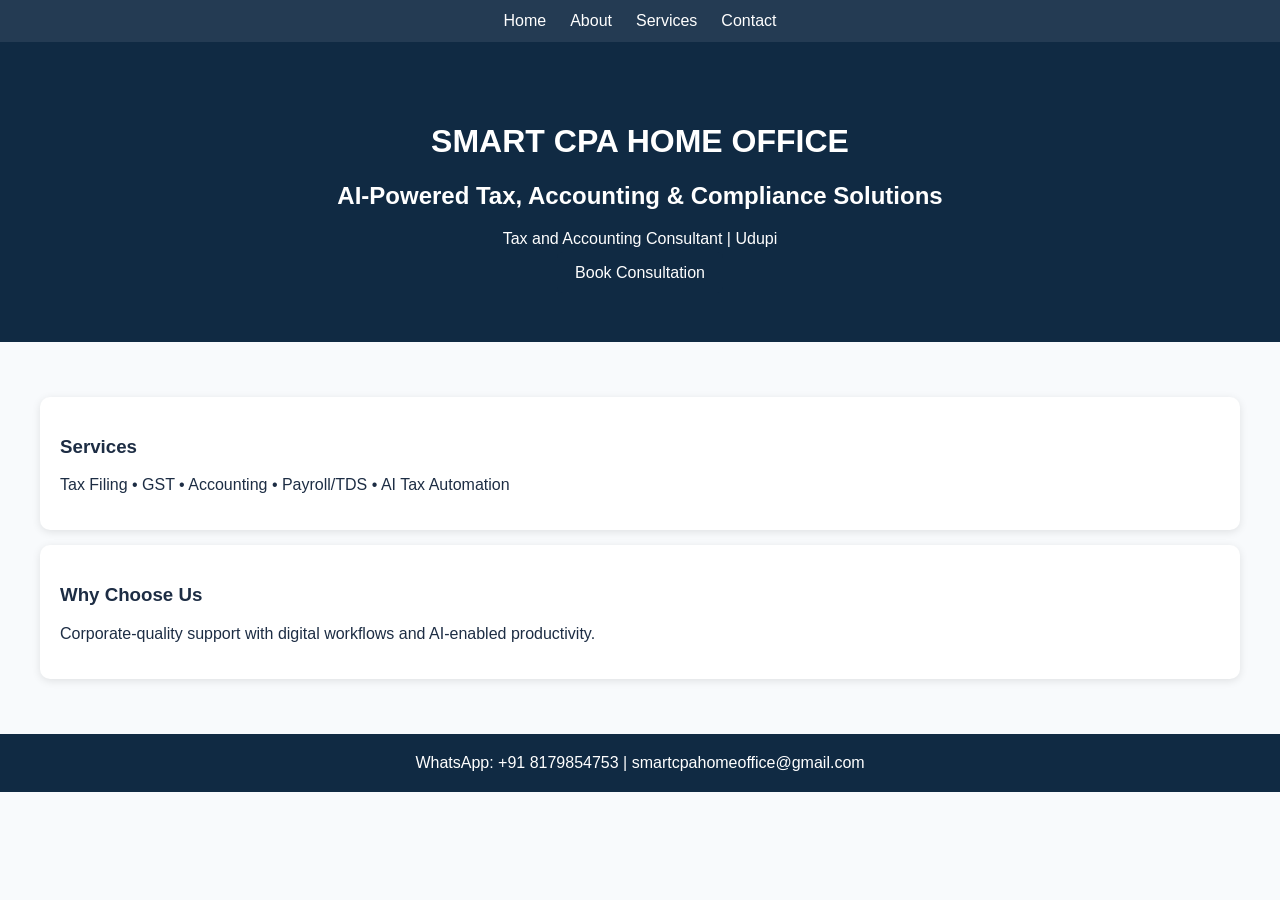
==== index.html @ eb000ee0 "Initial Smart CPA website upload Initial Smart CPA website upload" ====
<html><head><title>Smart CPA Home Office</title><link rel='stylesheet' href='style.css'></head>
<body><nav><a href='index.html'>Home</a><a href='about.html'>About</a><a href='services.html'>Services</a><a href='contact.html'>Contact</a></nav>
<header><h1>SMART CPA HOME OFFICE</h1><h2>AI‑Powered Tax, Accounting & Compliance Solutions</h2><p>Tax and Accounting Consultant | Udupi</p><a class='btn' href='contact.html'>Book Consultation</a></header>
<div class='container'>
<div class='card'><h3>Services</h3><p>Tax Filing • GST • Accounting • Payroll/TDS • AI Tax Automation</p></div>
<div class='card'><h3>Why Choose Us</h3><p>Corporate-quality support with digital workflows and AI-enabled productivity.</p></div>
</div><footer>WhatsApp: +91 8179854753 | smartcpahomeoffice@gmail.com</footer></body></html>
---- style.css ----
body{font-family:Arial,sans-serif;margin:0;color:#1d2d44;background:#f8fafc}
header{background:#102a43;color:white;padding:60px 30px;text-align:center}
nav{background:#243b53;padding:12px;text-align:center}
nav a{color:white;margin:0 12px;text-decoration:none}
.container{padding:40px}
.card{background:white;padding:20px;margin:15px 0;border-radius:10px;box-shadow:0 2px 8px rgba(0,0,0,.1)}
.btn{background:#102a43;color:white;padding:12px 18px;text-decoration:none;border-radius:6px}
footer{background:#102a43;color:white;padding:20px;text-align:center}
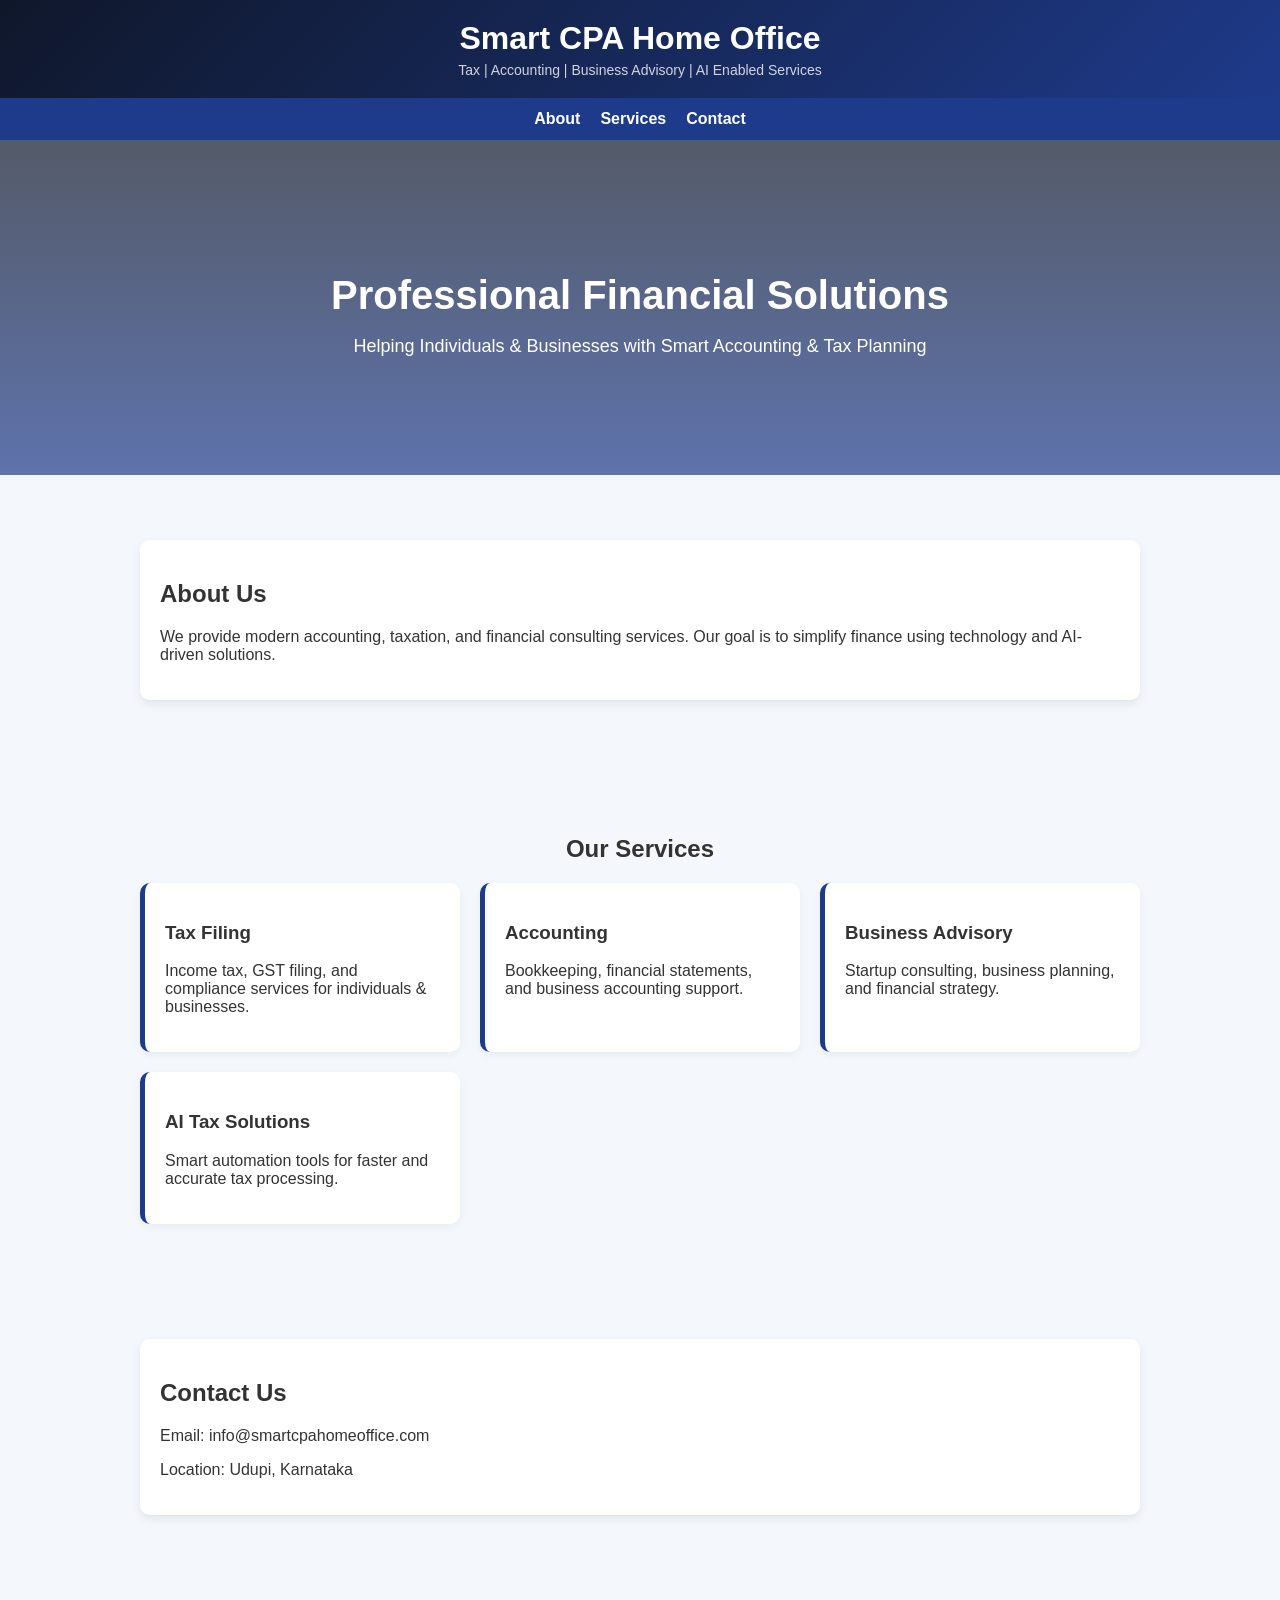
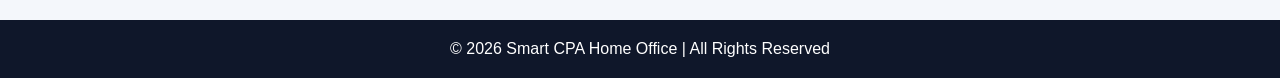
==== commit b8bcc99b: "Upgrade website design" ====
--- a/index.html
+++ b/index.html
@@ -1,7 +1,182 @@
-<html><head><title>Smart CPA Home Office</title><link rel='stylesheet' href='style.css'></head>
-<body><nav><a href='index.html'>Home</a><a href='about.html'>About</a><a href='services.html'>Services</a><a href='contact.html'>Contact</a></nav>
-<header><h1>SMART CPA HOME OFFICE</h1><h2>AI‑Powered Tax, Accounting & Compliance Solutions</h2><p>Tax and Accounting Consultant | Udupi</p><a class='btn' href='contact.html'>Book Consultation</a></header>
-<div class='container'>
-<div class='card'><h3>Services</h3><p>Tax Filing • GST • Accounting • Payroll/TDS • AI Tax Automation</p></div>
-<div class='card'><h3>Why Choose Us</h3><p>Corporate-quality support with digital workflows and AI-enabled productivity.</p></div>
-</div><footer>WhatsApp: +91 8179854753 | smartcpahomeoffice@gmail.com</footer></body></html>+<!DOCTYPE html>
+<html lang="en">
+<head>
+<meta charset="UTF-8">
+<meta name="viewport" content="width=device-width, initial-scale=1.0">
+<title>Smart CPA Home Office</title>
+
+<style>
+/* ===== CORPORATE DESIGN ===== */
+body {
+    margin: 0;
+    font-family: Arial, sans-serif;
+    background: #f4f7fb;
+    color: #333;
+}
+
+/* HEADER */
+header {
+    background: linear-gradient(135deg, #0f172a, #1e3a8a);
+    color: white;
+    padding: 20px 40px;
+    text-align: center;
+}
+
+header h1 {
+    margin: 0;
+    font-size: 32px;
+}
+
+header p {
+    margin: 5px 0 0;
+    font-size: 14px;
+    opacity: 0.8;
+}
+
+/* NAV */
+nav {
+    background: #1e3a8a;
+    display: flex;
+    justify-content: center;
+    gap: 20px;
+    padding: 12px;
+}
+
+nav a {
+    color: white;
+    text-decoration: none;
+    font-weight: bold;
+}
+
+nav a:hover {
+    color: #facc15;
+}
+
+/* HERO */
+.hero {
+    background: linear-gradient(rgba(15,23,42,0.7), rgba(30,58,138,0.7)),
+                url('https://images.unsplash.com/photo-1520607162513-77705c0f0d4a') center/cover;
+    color: white;
+    padding: 100px 20px;
+    text-align: center;
+}
+
+.hero h2 {
+    font-size: 40px;
+    margin-bottom: 10px;
+}
+
+.hero p {
+    font-size: 18px;
+}
+
+/* SECTION */
+section {
+    padding: 50px 20px;
+    max-width: 1000px;
+    margin: auto;
+}
+
+.card {
+    background: white;
+    padding: 20px;
+    margin: 15px 0;
+    border-radius: 10px;
+    box-shadow: 0 4px 10px rgba(0,0,0,0.08);
+}
+
+/* SERVICES GRID */
+.grid {
+    display: grid;
+    grid-template-columns: repeat(auto-fit, minmax(250px, 1fr));
+    gap: 20px;
+}
+
+.service {
+    background: #ffffff;
+    padding: 20px;
+    border-radius: 10px;
+    border-left: 5px solid #1e3a8a;
+    box-shadow: 0 3px 8px rgba(0,0,0,0.05);
+}
+
+/* FOOTER */
+footer {
+    background: #0f172a;
+    color: white;
+    text-align: center;
+    padding: 20px;
+    margin-top: 40px;
+}
+</style>
+</head>
+
+<body>
+
+<header>
+    <h1>Smart CPA Home Office</h1>
+    <p>Tax | Accounting | Business Advisory | AI Enabled Services</p>
+</header>
+
+<nav>
+    <a href="#about">About</a>
+    <a href="#services">Services</a>
+    <a href="#contact">Contact</a>
+</nav>
+
+<div class="hero">
+    <h2>Professional Financial Solutions</h2>
+    <p>Helping Individuals & Businesses with Smart Accounting & Tax Planning</p>
+</div>
+
+<section id="about">
+    <div class="card">
+        <h2>About Us</h2>
+        <p>
+            We provide modern accounting, taxation, and financial consulting services.
+            Our goal is to simplify finance using technology and AI-driven solutions.
+        </p>
+    </div>
+</section>
+
+<section id="services">
+    <h2 style="text-align:center;">Our Services</h2>
+    <div class="grid">
+
+        <div class="service">
+            <h3>Tax Filing</h3>
+            <p>Income tax, GST filing, and compliance services for individuals & businesses.</p>
+        </div>
+
+        <div class="service">
+            <h3>Accounting</h3>
+            <p>Bookkeeping, financial statements, and business accounting support.</p>
+        </div>
+
+        <div class="service">
+            <h3>Business Advisory</h3>
+            <p>Startup consulting, business planning, and financial strategy.</p>
+        </div>
+
+        <div class="service">
+            <h3>AI Tax Solutions</h3>
+            <p>Smart automation tools for faster and accurate tax processing.</p>
+        </div>
+
+    </div>
+</section>
+
+<section id="contact">
+    <div class="card">
+        <h2>Contact Us</h2>
+        <p>Email: info@smartcpahomeoffice.com</p>
+        <p>Location: Udupi, Karnataka</p>
+    </div>
+</section>
+
+<footer>
+    © 2026 Smart CPA Home Office | All Rights Reserved
+</footer>
+
+</body>
+</html>
